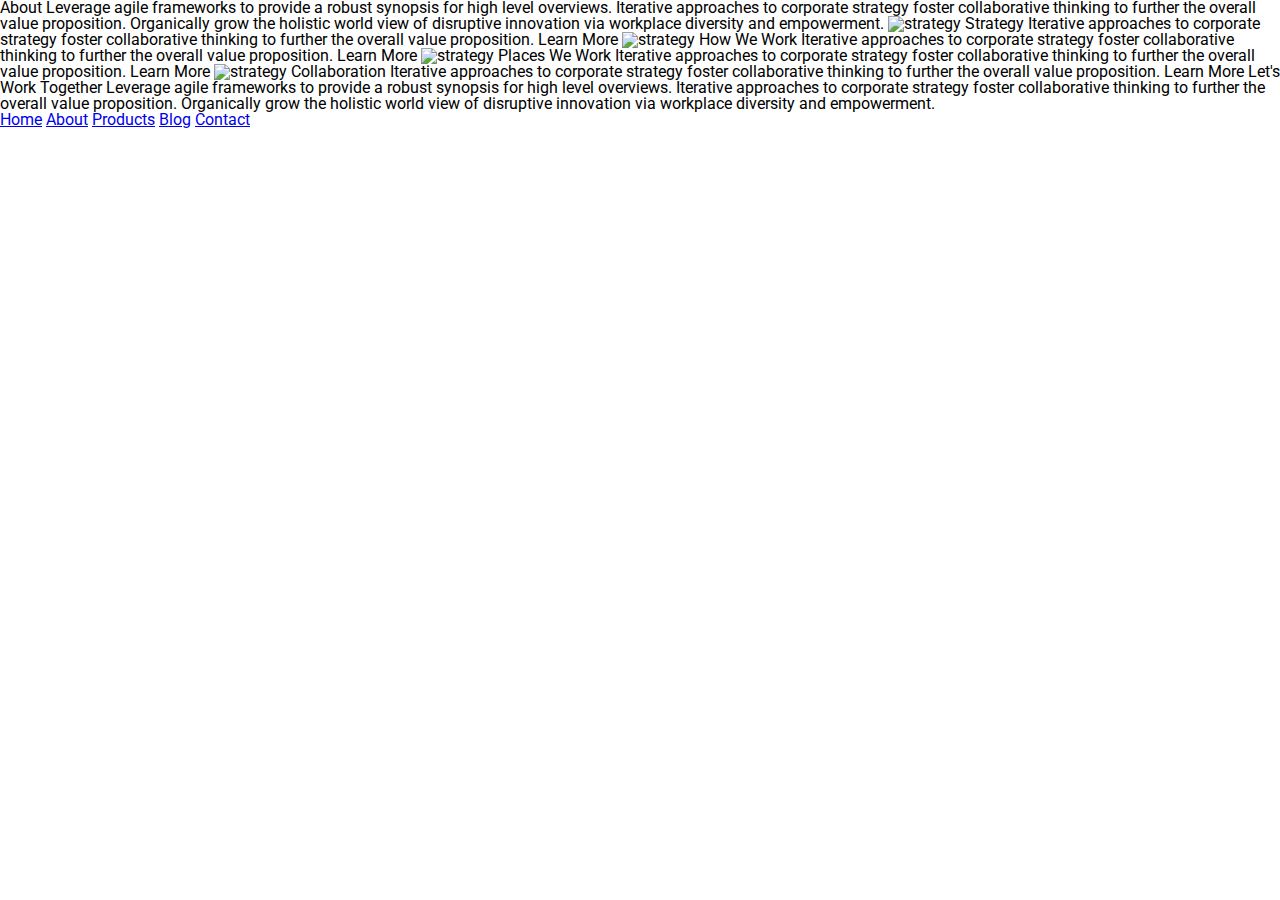
==== about.html @ 9652c7d0 "set all boxes to IDs and colored created index2.css page for about css" ====
<!doctype html>

<html lang="en">
<head>
  <meta charset="utf-8">

  <title>Sprint Challenge - About</title>

  <link href="https://fonts.googleapis.com/css?family=Roboto|Rubik" rel="stylesheet">
  <link rel="stylesheet" href="css/index2.css">

</head>

<body>
    <div class="container about-page">
     
    About

    Leverage agile frameworks to provide a robust synopsis for high level overviews. Iterative approaches to corporate strategy foster collaborative thinking to further the overall value proposition. Organically grow the holistic world view of disruptive innovation via workplace diversity and empowerment.


    <img src="img/about-plan.png" alt="strategy">
    
    Strategy
    
    Iterative approaches to corporate strategy foster collaborative thinking to further the overall value proposition.

    Learn More



    <img src="img/about-working.png" alt="strategy">
    
    How We Work
    
    Iterative approaches to corporate strategy foster collaborative thinking to further the overall value proposition.

    Learn More



    <img src="img/about-office.png" alt="strategy">
    
    Places We Work

    Iterative approaches to corporate strategy foster collaborative thinking to further the overall value proposition.

    Learn More

    <img src="img/about-meeting.png" alt="strategy">
    
    Collaboration
    
    Iterative approaches to corporate strategy foster collaborative thinking to further the overall value proposition.

    Learn More

    Let's Work Together

    Leverage agile frameworks to provide a robust synopsis for high level overviews. Iterative approaches to corporate strategy foster collaborative thinking to further the overall value proposition. Organically grow the holistic world view of disruptive innovation via workplace diversity and empowerment.
        
      <footer>
        <nav>
          <a href="index.html">Home</a>
          <a href="#">About</a>
          <a href="#">Products</a>
          <a href="#">Blog</a>
          <a href="#">Contact</a>
        </nav>
      </footer>
    </div><!-- container -->        
</body>
</html>
---- css/index2.css ----
/* http://meyerweb.com/eric/tools/css/reset/ 
   v2.0 | 20110126
   License: none (public domain)
*/

html, body, div, span, applet, object, iframe,
h1, h2, h3, h4, h5, h6, p, blockquote, pre,
a, abbr, acronym, address, big, cite, code,
del, dfn, em, img, ins, kbd, q, s, samp,
small, strike, strong, sub, sup, tt, var,
b, u, i, center,
dl, dt, dd, ol, ul, li,
fieldset, form, label, legend,
table, caption, tbody, tfoot, thead, tr, th, td,
article, aside, canvas, details, embed, 
figure, figcaption, footer, header, hgroup, 
menu, nav, output, ruby, section, summary,
time, mark, audio, video {
	margin: 0;
	padding: 0;
	border: 0;
	font-size: 100%;
	font: inherit;
	vertical-align: baseline;
}
/* HTML5 display-role reset for older browsers */
article, aside, details, figcaption, figure, 
footer, header, hgroup, menu, nav, section {
	display: block;
}
body {
	line-height: 1;
}
ol, ul {
	list-style: none;
}
blockquote, q {
	quotes: none;
}
blockquote:before, blockquote:after,
q:before, q:after {
	content: '';
	content: none;
}
table {
	border-collapse: collapse;
	border-spacing: 0;
}

* {
    box-sizing: border-box;
}

html, body {
    height: 100%;
    font-family: 'Roboto', sans-serif;
}

h1, h2, h3, h4, h5 {
    font-size: 18px;
    margin-bottom: 15px;
    font-family: 'Rubik', sans-serif;
}

/* code starts here patty */
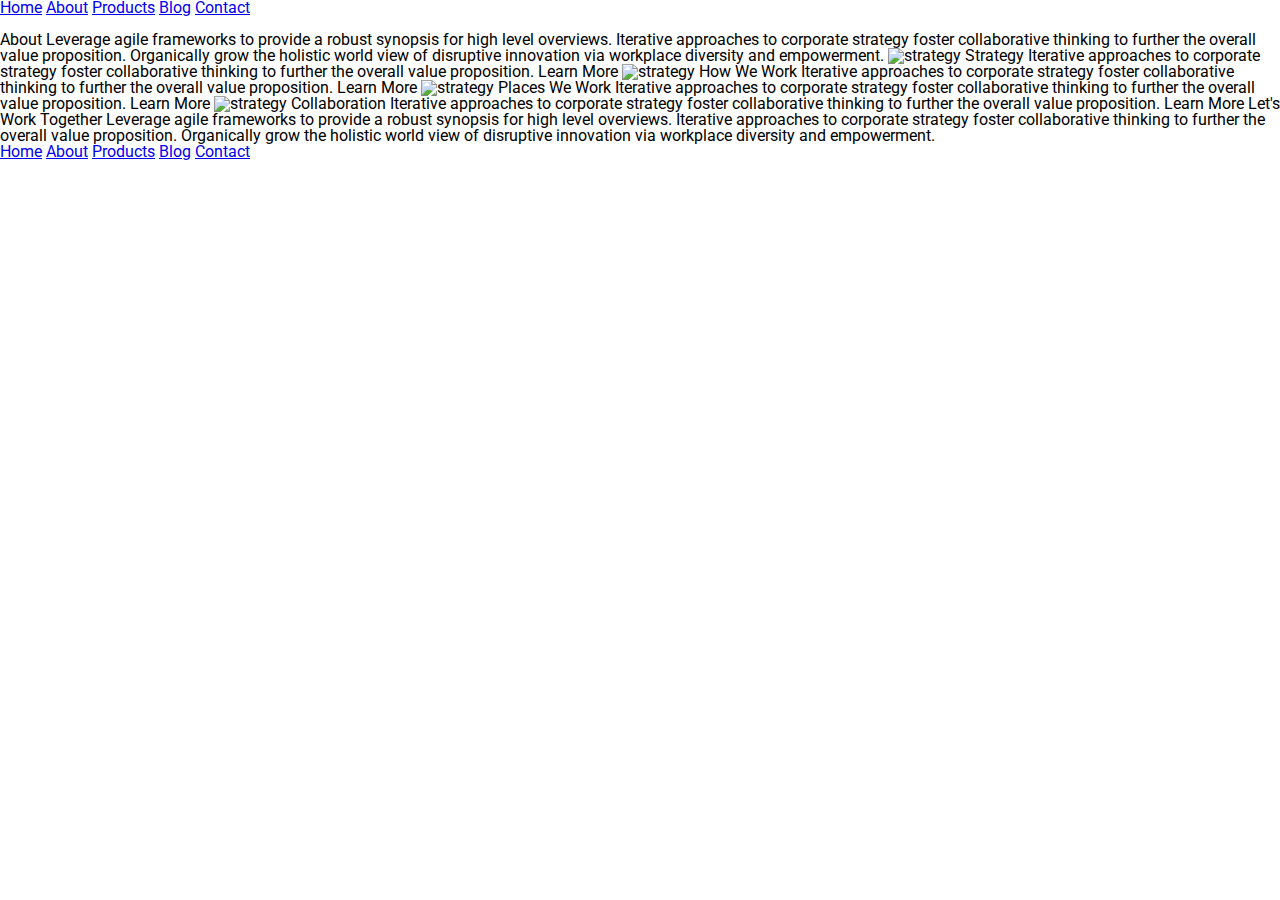
==== commit 2f6feb87: "finished the navigation bar and added top image" ====
--- a/about.html
+++ b/about.html
@@ -14,6 +14,17 @@
 <body>
     <div class="container about-page">
      
+      <header class = "nav-bar">
+          <nav class = "top-nav">
+              <a href = "index.html">Home</a>
+              <a href = "#">About</a>
+              <a href = "#">Products</a>
+              <a href = "#">Blog</a>
+              <a href = "#">Contact</a>
+          </nav> 
+        <img src="img/jumbo-about.png" alt="">
+     </header>
+
     About
 
     Leverage agile frameworks to provide a robust synopsis for high level overviews. Iterative approaches to corporate strategy foster collaborative thinking to further the overall value proposition. Organically grow the holistic world view of disruptive innovation via workplace diversity and empowerment.
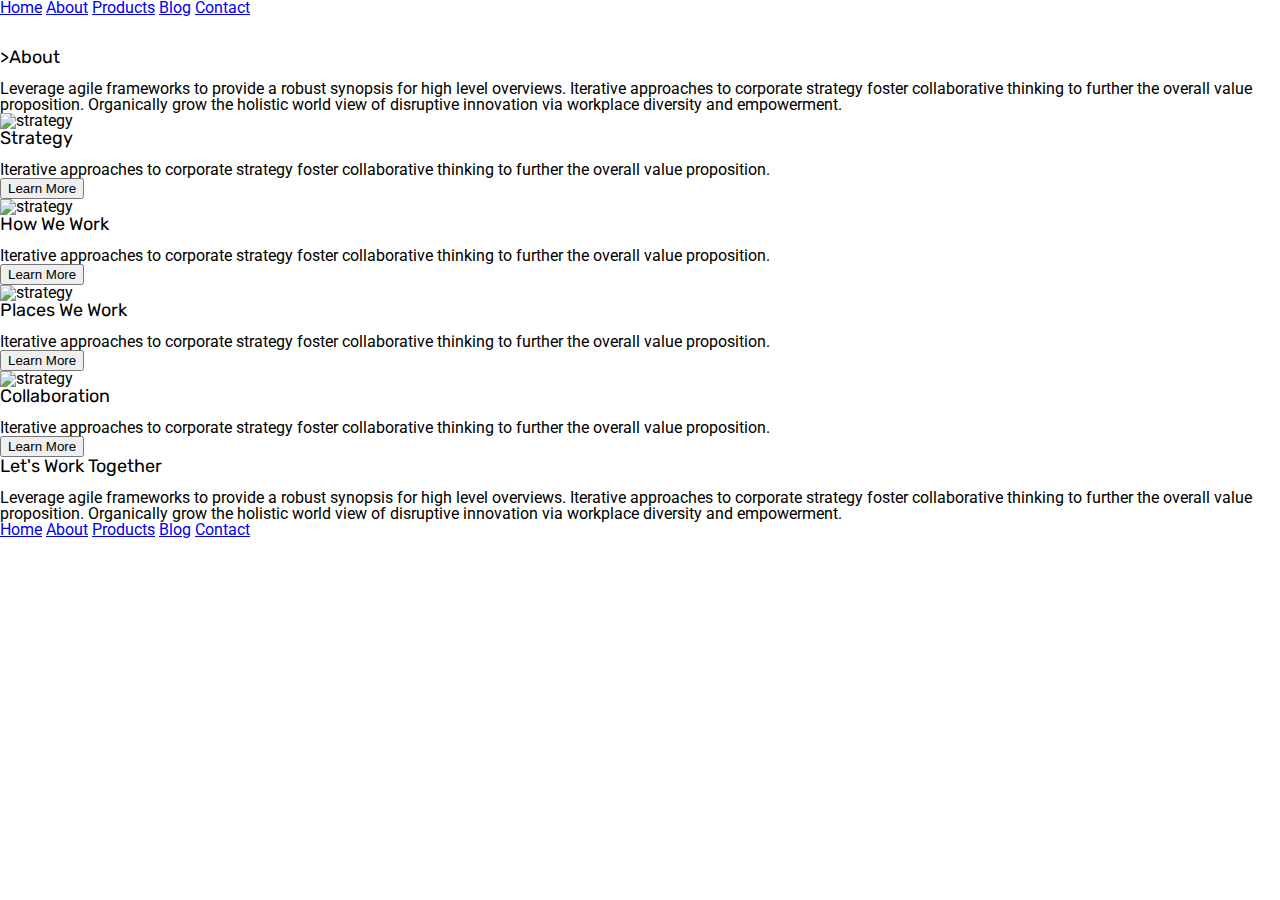
==== commit 34a4f1d4: "marked up about.html with semantic html and pasted reset into index2.css" ====
--- a/about.html
+++ b/about.html
@@ -22,63 +22,74 @@
               <a href = "#">Blog</a>
               <a href = "#">Contact</a>
           </nav> 
-        <img src="img/jumbo-about.png" alt="">
+        <img src="img/lambda-black.png" alt="">
      </header>
 
-    About
+      <div class="header-top-image">
+        <img src="img/jumbo-about.jpg" alt="">
+      </div>
 
-    Leverage agile frameworks to provide a robust synopsis for high level overviews. Iterative approaches to corporate strategy foster collaborative thinking to further the overall value proposition. Organically grow the holistic world view of disruptive innovation via workplace diversity and empowerment.
+      <section class = "about-top-section">
+        <h1>>About</h1>
+
+          <p>Leverage agile frameworks to provide a robust synopsis for high level overviews. Iterative approaches to corporate strategy foster collaborative thinking to further the overall value proposition. Organically grow the holistic world view of disruptive innovation via workplace diversity and empowerment.</p>
+      </section>
+
+      <section class = "paragraphs">
+        <img src="img/about-plan.png" alt="strategy">
+        
+       <h2>Strategy</h2>
+        
+        <p>Iterative approaches to corporate strategy foster collaborative thinking to further the overall value proposition.</p>
+
+        <button>Learn More</button>
+      </section>
+
+      <section class = "paragraphs"></section>
+        <img src="img/about-working.png" alt="strategy">
+        
+        <h2>How We Work</h2>
+        
+        <p>Iterative approaches to corporate strategy foster collaborative thinking to further the overall value proposition.</p>
+
+        <button>Learn More</button>
 
 
-    <img src="img/about-plan.png" alt="strategy">
-    
-    Strategy
-    
-    Iterative approaches to corporate strategy foster collaborative thinking to further the overall value proposition.
+      <section class = "paragraphs">
+        <img src="img/about-office.png" alt="strategy">
+        
+        <h2>Places We Work</h2>
 
-    Learn More
+        <p>Iterative approaches to corporate strategy foster collaborative thinking to further the overall value proposition.</p>
 
+        <button>Learn More</button>
+      </section>
 
+      <section class = "paragraphs">
+        <img src="img/about-meeting.png" alt="strategy">
+        
+        <h2>Collaboration</h2>
+        
+        <p>Iterative approaches to corporate strategy foster collaborative thinking to further the overall value proposition.</p>
 
-    <img src="img/about-working.png" alt="strategy">
-    
-    How We Work
-    
-    Iterative approaches to corporate strategy foster collaborative thinking to further the overall value proposition.
+        <button>Learn More</button>
+      </section>
 
-    Learn More
+      <section class = "bottom-paragraph">
+       <h3>Let's Work Together</h3>
 
+        <p>Leverage agile frameworks to provide a robust synopsis for high level overviews. Iterative approaches to corporate strategy foster collaborative thinking to further the overall value proposition. Organically grow the holistic world view of disruptive innovation via workplace diversity and empowerment.</p>
+      </section>
 
-
-    <img src="img/about-office.png" alt="strategy">
-    
-    Places We Work
-
-    Iterative approaches to corporate strategy foster collaborative thinking to further the overall value proposition.
-
-    Learn More
-
-    <img src="img/about-meeting.png" alt="strategy">
-    
-    Collaboration
-    
-    Iterative approaches to corporate strategy foster collaborative thinking to further the overall value proposition.
-
-    Learn More
-
-    Let's Work Together
-
-    Leverage agile frameworks to provide a robust synopsis for high level overviews. Iterative approaches to corporate strategy foster collaborative thinking to further the overall value proposition. Organically grow the holistic world view of disruptive innovation via workplace diversity and empowerment.
-        
-      <footer>
-        <nav>
-          <a href="index.html">Home</a>
-          <a href="#">About</a>
-          <a href="#">Products</a>
-          <a href="#">Blog</a>
-          <a href="#">Contact</a>
-        </nav>
-      </footer>
+        <footer>
+          <nav>
+            <a href="index.html">Home</a>
+            <a href="#">About</a>
+            <a href="#">Products</a>
+            <a href="#">Blog</a>
+            <a href="#">Contact</a>
+          </nav>
+        </footer>
     </div><!-- container -->        
 </body>
 </html>--- a/css/index2.css
+++ b/css/index2.css
@@ -62,4 +62,10 @@
     font-family: 'Rubik', sans-serif;
 }
 
-/* code starts here patty */+/* code starts here patty */
+
+
+
+
+/* animation playground */
+
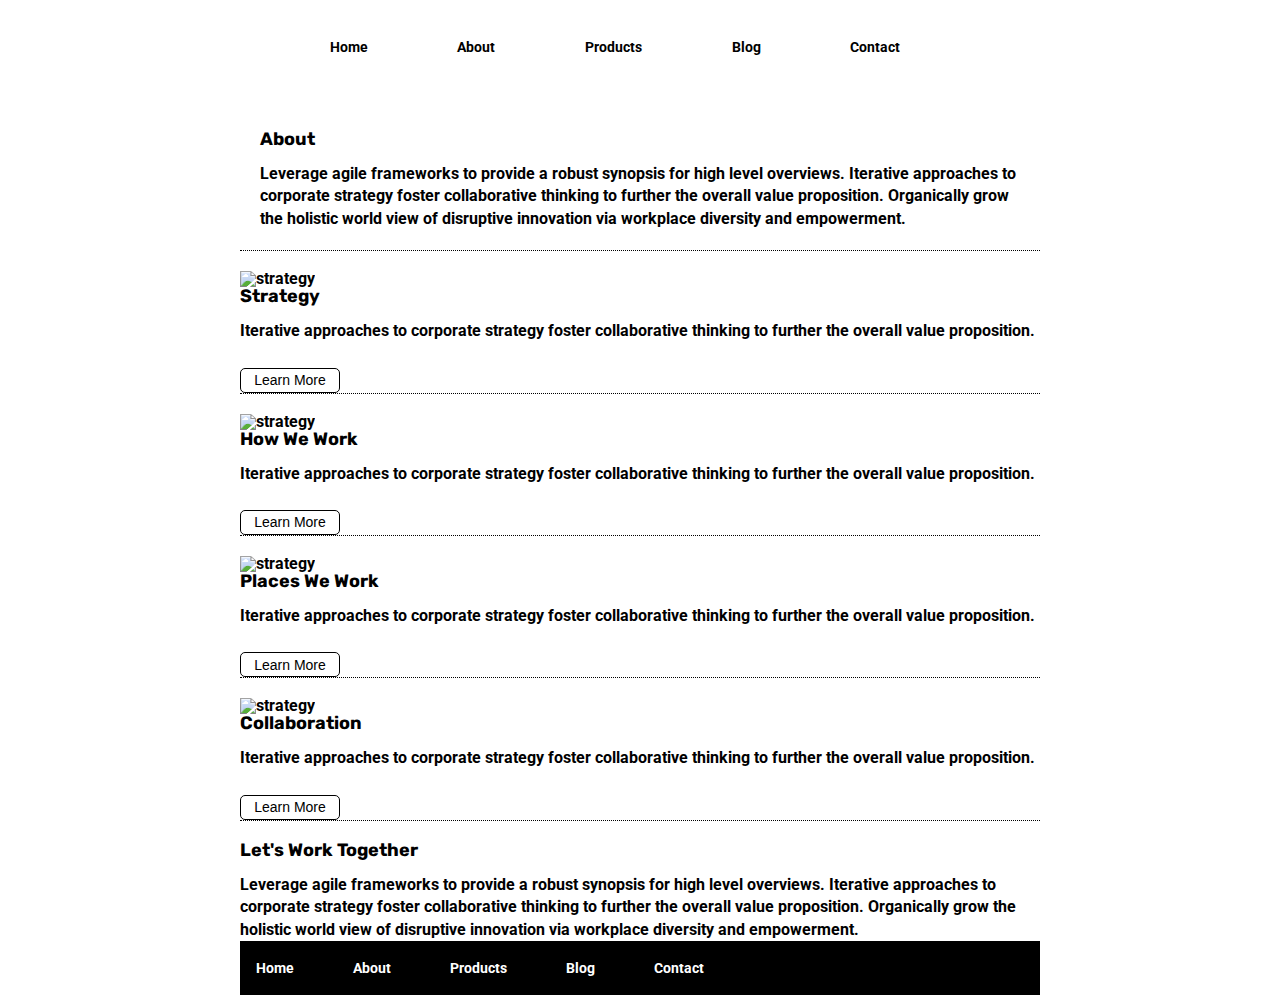
==== commit d7a2490b: "finished the about top and bottom navs as well as added image jumbo-about" ====
--- a/about.html
+++ b/about.html
@@ -26,11 +26,11 @@
      </header>
 
       <div class="header-top-image">
-        <img src="img/jumbo-about.jpg" alt="">
+        <img src="img/jumbo-about.png" alt="">
       </div>
 
       <section class = "about-top-section">
-        <h1>>About</h1>
+        <h1>About</h1>
 
           <p>Leverage agile frameworks to provide a robust synopsis for high level overviews. Iterative approaches to corporate strategy foster collaborative thinking to further the overall value proposition. Organically grow the holistic world view of disruptive innovation via workplace diversity and empowerment.</p>
       </section>
@@ -45,7 +45,7 @@
         <button>Learn More</button>
       </section>
 
-      <section class = "paragraphs"></section>
+      <section class = "paragraphs">
         <img src="img/about-working.png" alt="strategy">
         
         <h2>How We Work</h2>
@@ -53,7 +53,7 @@
         <p>Iterative approaches to corporate strategy foster collaborative thinking to further the overall value proposition.</p>
 
         <button>Learn More</button>
-
+      </section>
 
       <section class = "paragraphs">
         <img src="img/about-office.png" alt="strategy">
--- a/css/index2.css
+++ b/css/index2.css
@@ -64,8 +64,89 @@
 
 /* code starts here patty */
 
+p {
+    line-height: 1.4;
+}
 
+.container {
+    width: 800px;
+    margin: 0 auto;
+    font-weight: bold;
+}
 
+header {
+    display: flex;
+    align-items: baseline;
+    margin: 20px 0;
+}
+
+header img {
+    order: -1;
+}
+
+header nav {
+    display: flex;
+    justify-content: space-around;
+    align-items: center;
+    margin: 0 25px;
+    padding: 20px;
+    width: 700px;
+}
+
+header nav a {
+    font-size: 14px;
+    color: black;
+    text-decoration: none;
+}
+
+.about-top-section {
+    border-bottom: 1px dotted black;
+    padding: 20px;
+}
+
+.paragraphs {
+    margin: 20px 0;
+    border-bottom: 1px dotted black;
+    /* animation: fadein 5s; */
+}
+
+.paragraphs button {
+    margin: 25px 0 0 0;
+    width: 100px;
+    background: white;
+    height: 25px;
+    font-size: 14px;
+    border: 1px double black;
+    border-radius: 5px;
+}
+
+.paragraphs button:hover {
+    background: black;
+    color: red;
+}
+
+.bottom-paragraph {
+    
+}
+
+footer {
+    width: 100%;
+    background: black;
+}
+
+footer nav {
+    width: 60%;
+    display: flex;
+    justify-content: space-between;
+    align-items: center;
+    padding: 20px 2%;
+    font-size: 14px;
+}
+
+footer nav a {
+    color: white;
+    text-decoration: none;
+}
 
 /* animation playground */
 
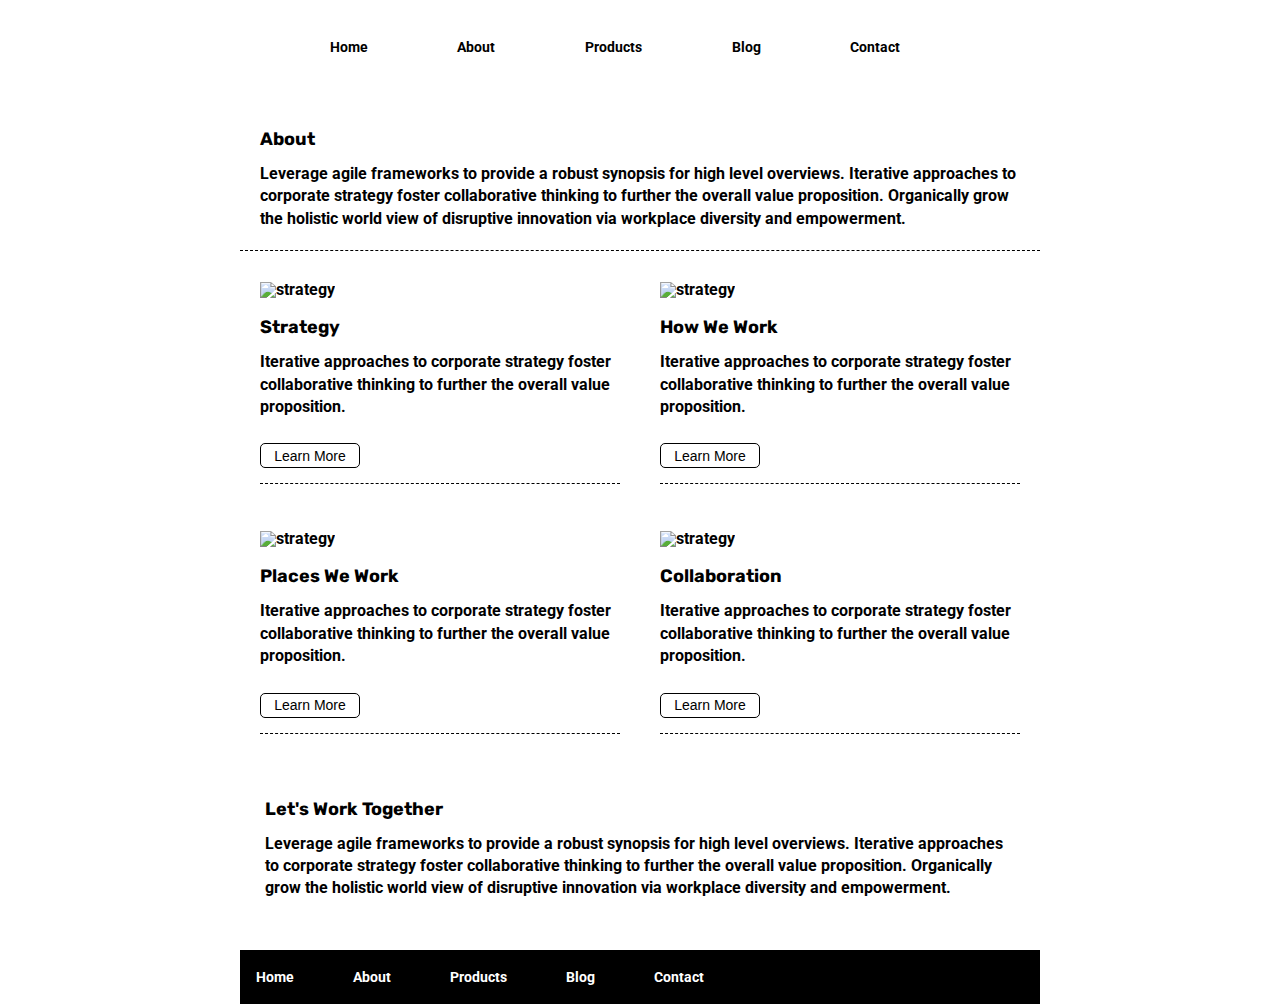
==== commit 82145564: "pretty much done with the challenge going to try and get my nav bar to look perfect and then mess wi" ====
--- a/about.html
+++ b/about.html
@@ -35,51 +35,53 @@
           <p>Leverage agile frameworks to provide a robust synopsis for high level overviews. Iterative approaches to corporate strategy foster collaborative thinking to further the overall value proposition. Organically grow the holistic world view of disruptive innovation via workplace diversity and empowerment.</p>
       </section>
 
-      <section class = "paragraphs">
-        <img src="img/about-plan.png" alt="strategy">
-        
-       <h2>Strategy</h2>
-        
-        <p>Iterative approaches to corporate strategy foster collaborative thinking to further the overall value proposition.</p>
+     <div class = "main-content"> 
+        <section class = "paragraphs">
+          <img class = "content-pics" src="img/about-plan.png" alt="strategy">
+          
+        <h2>Strategy</h2>
+          
+          <p>Iterative approaches to corporate strategy foster collaborative thinking to further the overall value proposition.</p>
 
-        <button>Learn More</button>
-      </section>
+          <button>Learn More</button>
+        </section>
 
-      <section class = "paragraphs">
-        <img src="img/about-working.png" alt="strategy">
-        
-        <h2>How We Work</h2>
-        
-        <p>Iterative approaches to corporate strategy foster collaborative thinking to further the overall value proposition.</p>
+        <section class = "paragraphs">
+          <img class = "content-pics" src="img/about-working.png" alt="strategy">
+          
+          <h2>How We Work</h2>
+          
+          <p>Iterative approaches to corporate strategy foster collaborative thinking to further the overall value proposition.</p>
 
-        <button>Learn More</button>
-      </section>
+          <button>Learn More</button>
+        </section>
 
-      <section class = "paragraphs">
-        <img src="img/about-office.png" alt="strategy">
-        
-        <h2>Places We Work</h2>
+        <section class = "paragraphs">
+          <img class = "content-pics" src="img/about-office.png" alt="strategy">
+          
+          <h2>Places We Work</h2>
 
-        <p>Iterative approaches to corporate strategy foster collaborative thinking to further the overall value proposition.</p>
+          <p>Iterative approaches to corporate strategy foster collaborative thinking to further the overall value proposition.</p>
 
-        <button>Learn More</button>
-      </section>
+          <button>Learn More</button>
+        </section>
 
-      <section class = "paragraphs">
-        <img src="img/about-meeting.png" alt="strategy">
-        
-        <h2>Collaboration</h2>
-        
-        <p>Iterative approaches to corporate strategy foster collaborative thinking to further the overall value proposition.</p>
+        <section class = "paragraphs">
+          <img class = "content-pics" src="img/about-meeting.png" alt="strategy">
+          
+          <h2>Collaboration</h2>
+          
+          <p>Iterative approaches to corporate strategy foster collaborative thinking to further the overall value proposition.</p>
 
-        <button>Learn More</button>
-      </section>
+          <button>Learn More</button>
+        </section>
 
-      <section class = "bottom-paragraph">
-       <h3>Let's Work Together</h3>
+        <section class = "bottom-paragraph">
+        <h3>Let's Work Together</h3>
 
-        <p>Leverage agile frameworks to provide a robust synopsis for high level overviews. Iterative approaches to corporate strategy foster collaborative thinking to further the overall value proposition. Organically grow the holistic world view of disruptive innovation via workplace diversity and empowerment.</p>
-      </section>
+          <p>Leverage agile frameworks to provide a robust synopsis for high level overviews. Iterative approaches to corporate strategy foster collaborative thinking to further the overall value proposition. Organically grow the holistic world view of disruptive innovation via workplace diversity and empowerment.</p>
+        </section>
+      </div>
 
         <footer>
           <nav>
--- a/css/index2.css
+++ b/css/index2.css
@@ -82,6 +82,8 @@
 
 header img {
     order: -1;
+    align-items: center;
+    padding-top: 5px;
 }
 
 header nav {
@@ -100,13 +102,22 @@
 }
 
 .about-top-section {
-    border-bottom: 1px dotted black;
+    border-bottom: 1px dashed black;
     padding: 20px;
+}
+
+.main-content {
+    display: flex;
+    flex-wrap: wrap;
+    justify-content: space-around;
 }
 
 .paragraphs {
     margin: 20px 0;
-    border-bottom: 1px dotted black;
+    border-bottom: 1px dashed black;
+    width: 45%;
+    margin: 2% 0;
+    padding: 15px 0;
     /* animation: fadein 5s; */
 }
 
@@ -125,8 +136,13 @@
     color: red;
 }
 
+.content-pics {
+    margin-bottom: 20px;
+}
+
 .bottom-paragraph {
-    
+    margin: 25px 0;
+    padding: 25px;
 }
 
 footer {
